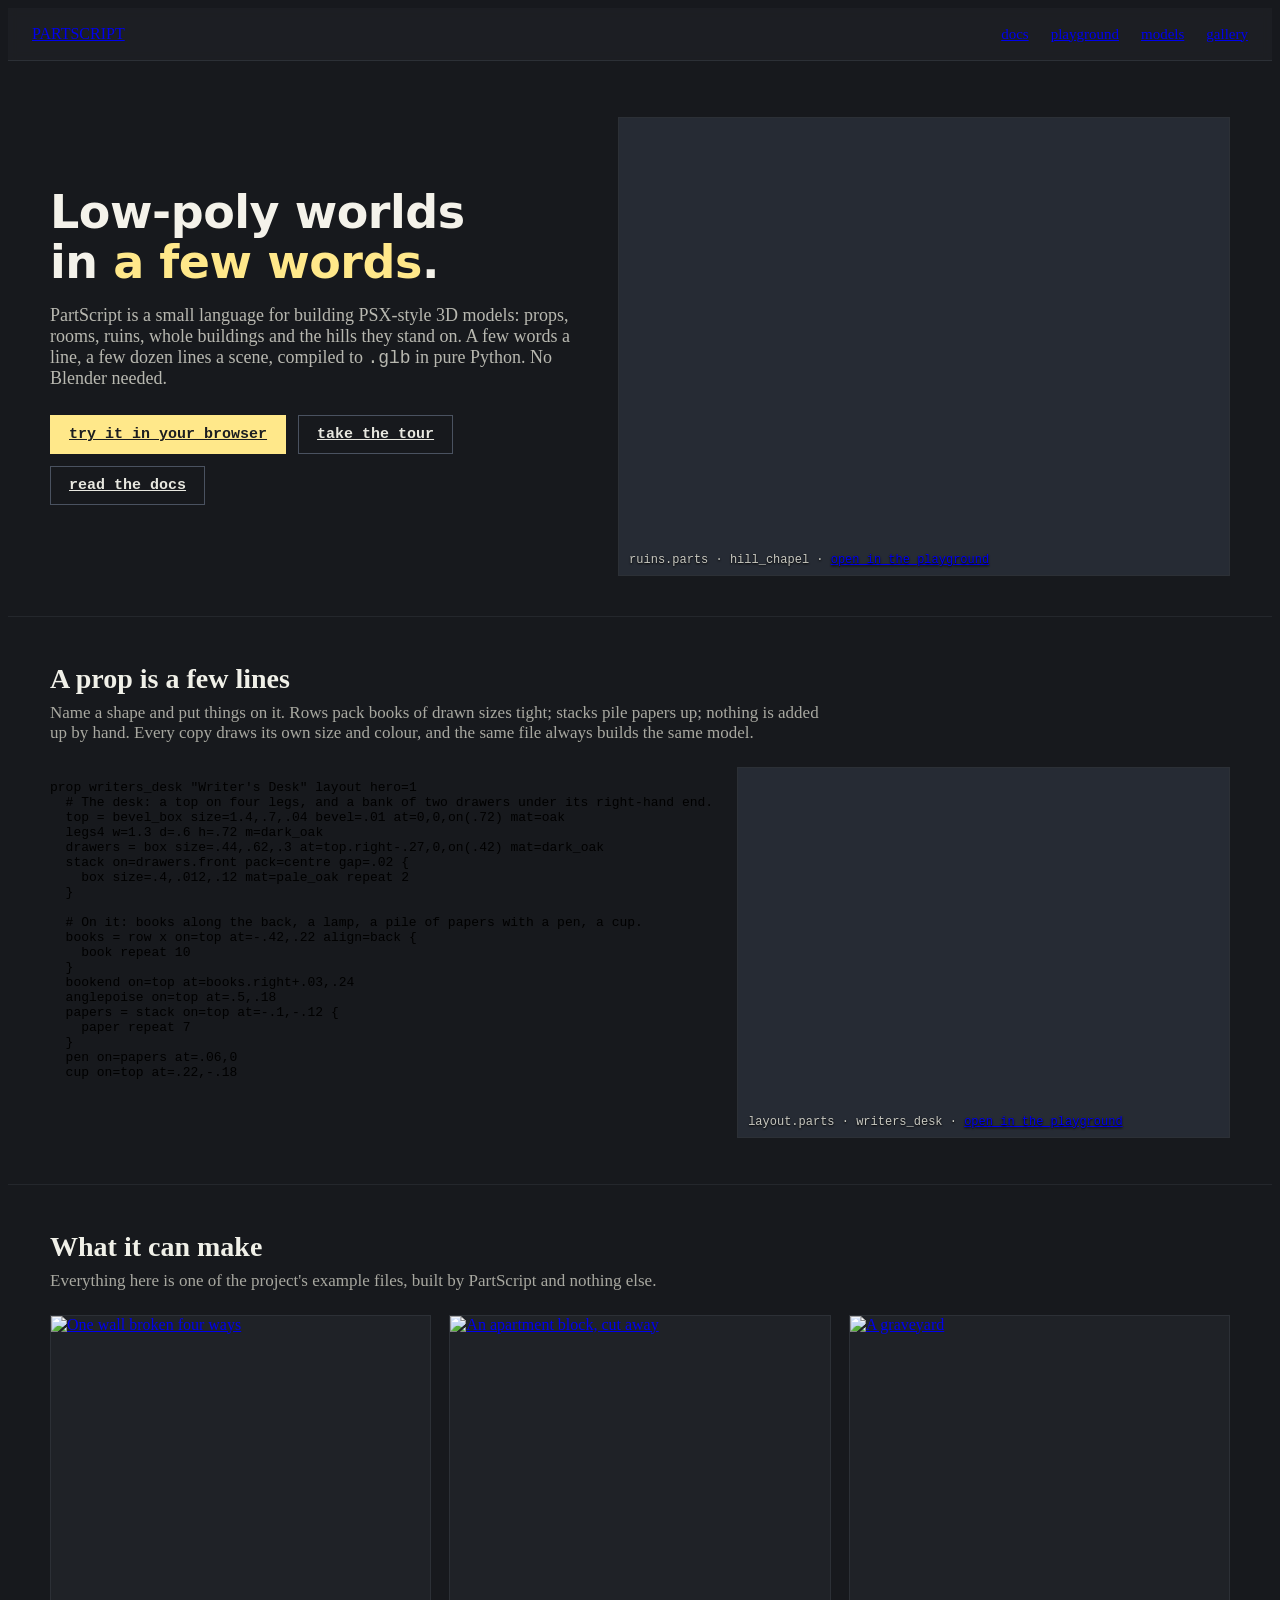
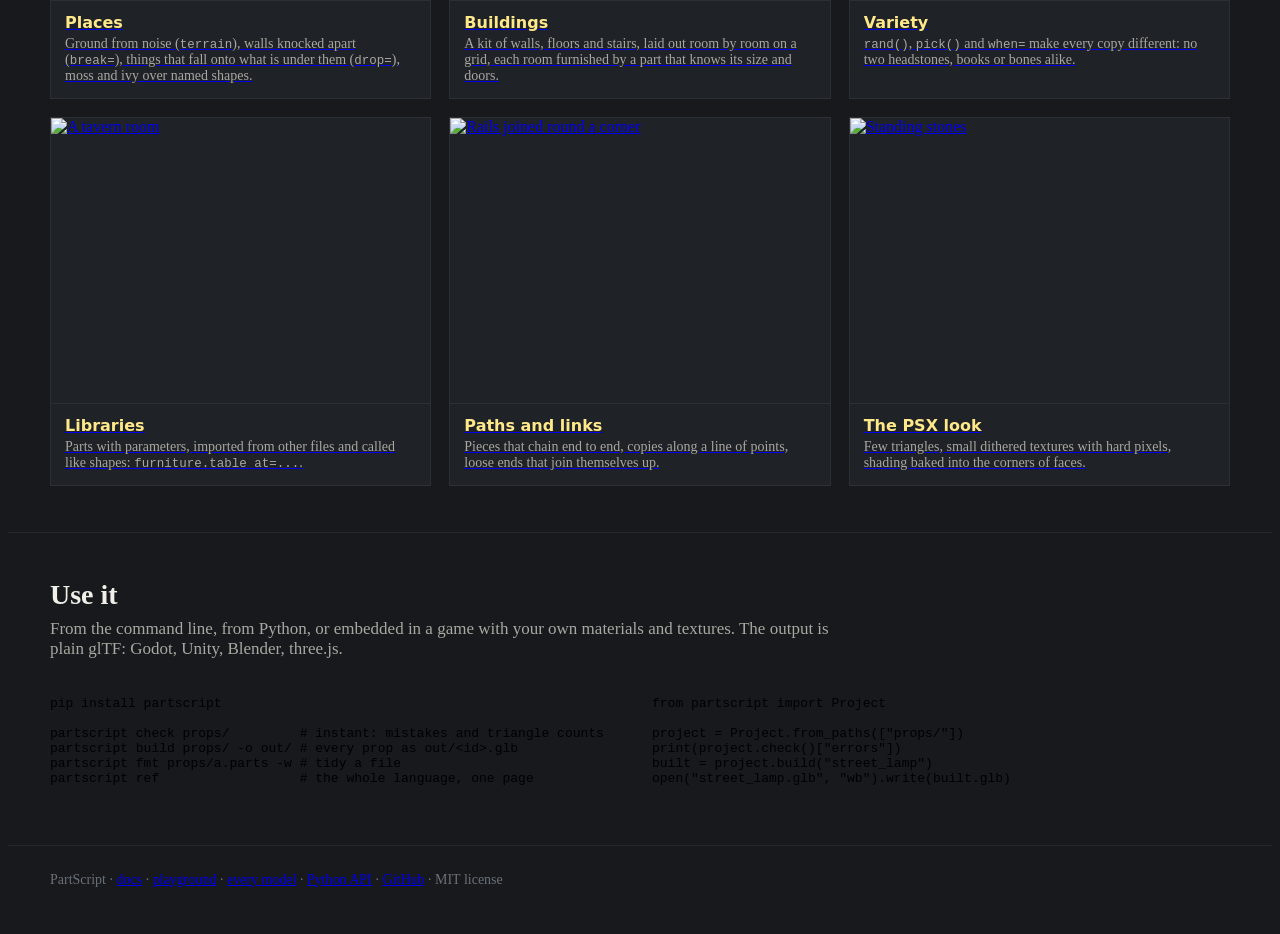
==== site/index.html @ 8c4c553c "PartScript: low-poly worlds in a few words A small language for building PSX-style 3D models, compil" ====
<!doctype html>
<html lang="en">
<head>
<meta charset="utf-8">
<meta name="viewport" content="width=device-width, initial-scale=1">
<title>PartScript: low-poly worlds in a few words</title>
<meta name="description" content="PartScript is a small language for building low-poly, PSX-style 3D models: props, rooms, ruins, whole buildings. A few words a line, compiled to .glb in pure Python. Try it in your browser.">
<meta property="og:title" content="PartScript: low-poly worlds in a few words">
<meta property="og:description" content="A small language for PSX-style 3D models. A few words a line, compiled to .glb. Try it in your browser.">
<meta property="og:image" content="https://partscript.dev/docs/img/hill_chapel.webp">
<meta property="og:url" content="https://partscript.dev/">
<meta name="twitter:card" content="summary_large_image">
<link rel="icon" href="icon.svg" type="image/svg+xml">
<link rel="stylesheet" href="docs/docs.css">
<style>
	body { background: #17191d; }
	header.site { position: sticky; top: 0; z-index: 5; display: flex; align-items: center; gap: 22px; height: 52px; padding: 0 24px;
		background: #1d2024ee; border-bottom: 1px solid #2c3036; backdrop-filter: blur(4px); }
	header.site nav { margin-left: auto; display: flex; gap: 22px; font-size: 15px; }
	.wrap { max-width: 1180px; margin: 0 auto; padding: 0 24px; }
	.hero { display: grid; grid-template-columns: 1fr 1.15fr; gap: 36px; align-items: center; padding: 56px 0 40px; }
	.hero h1 { font: 700 46px/1.08 system-ui, sans-serif; margin: 0 0 18px; color: #f4f2ea; letter-spacing: -.01em; }
	.hero h1 em { font-style: normal; color: #ffe88a; }
	.hero p { font-size: 18px; color: #b8b8b0; max-width: 34em; margin: 0 0 26px; }
	.buttons { display: flex; gap: 12px; flex-wrap: wrap; }
	.button { display: inline-block; padding: 10px 18px; font: 600 15px ui-monospace, Menlo, monospace; border: 1px solid #4a5260; color: #e8e8e0; }
	.button.main { background: #ffe88a; color: #1b1d21; border-color: #ffe88a; }
	.button:hover { text-decoration: none; filter: brightness(1.1); }
	.stage { position: relative; aspect-ratio: 4 / 3; background: #262b34 center / cover no-repeat; border: 1px solid #2c3036; overflow: hidden; }
	.stage canvas { position: absolute; inset: 0; width: 100%; height: 100%; image-rendering: pixelated; }
	.stage .caption { position: absolute; left: 10px; bottom: 8px; font: 12px ui-monospace, monospace; color: #c8c8c0; text-shadow: 0 1px 2px #000; }
	section { padding: 46px 0; border-top: 1px solid #24272c; }
	section h2 { font-size: 28px; margin: 0 0 8px; border: 0; padding: 0; color: #f0f0e8; }
	section > .wrap > p.lead { color: #a8a8a0; font-size: 17px; max-width: 46em; margin: 0 0 24px; }
	.pair { display: grid; grid-template-columns: 1.1fr 1fr; gap: 24px; align-items: stretch; }
	.pair .code { margin: 0; }
	.pair .code pre { height: 100%; font-size: 13px; }
	.cards { display: grid; grid-template-columns: repeat(3, 1fr); gap: 18px; }
	.card { background: #1f2227; border: 1px solid #2c3036; }
	.card img { display: block; width: 100%; aspect-ratio: 4 / 3; object-fit: cover; margin: 0; border: 0; border-bottom: 1px solid #2c3036; }
	.card div { padding: 12px 14px 14px; }
	.card h3 { margin: 0 0 4px; font: 600 16px system-ui, sans-serif; color: #ffe88a; }
	.card p { margin: 0; color: #a8a8a0; font-size: 14px; }
	.card code { font-size: 12.5px; }
	.install { display: grid; grid-template-columns: 1fr 1fr; gap: 24px; }
	footer { border-top: 1px solid #24272c; padding: 26px 0 40px; color: #6a7078; font-size: 14px; }
	@media (max-width: 900px) { .hero, .pair, .install { grid-template-columns: 1fr; } .cards { grid-template-columns: 1fr 1fr; } .hero h1 { font-size: 36px; } }
	@media (max-width: 560px) { .cards { grid-template-columns: 1fr; } header.site nav { gap: 12px; } }
</style>
</head>
<body>
<header class="site">
	<a class="brand" href="index.html">PARTSCRIPT</a>
	<nav><a href="docs/index.html">docs</a><a href="play.html">playground</a><a href="viewer.html">models</a><a href="docs/guides/gallery.html">gallery</a></nav>
</header>

<div class="wrap hero">
	<div>
		<h1>Low-poly worlds<br>in <em>a few words</em>.</h1>
		<p>PartScript is a small language for building PSX-style 3D models: props, rooms, ruins, whole buildings
		and the hills they stand on. A few words a line, a few dozen lines a scene, compiled to <code>.glb</code>
		in pure Python. No Blender needed.</p>
		<div class="buttons">
			<a class="button main" href="play.html">try it in your browser</a>
			<a class="button" href="docs/start/tour.html">take the tour</a>
			<a class="button" href="docs/index.html">read the docs</a>
		</div>
	</div>
	<div class="stage" id="hero" style="background-image:url(docs/img/hill_chapel.webp)">
		<span class="caption">ruins.parts · hill_chapel · <a href="play.html#ruins.parts">open in the playground</a></span>
	</div>
</div>

<section>
	<div class="wrap">
		<h2>A prop is a few lines</h2>
		<p class="lead">Name a shape and put things on it. Rows pack books of drawn sizes tight; stacks pile papers
		up; nothing is added up by hand. Every copy draws its own size and colour, and the same file always builds
		the same model.</p>
		<div class="pair">
			<div class="code parts"><pre><span class="k">prop</span> writers_desk <span class="s">&quot;Writer&#x27;s Desk&quot;</span> layout <span class="o">hero</span>=<span class="n">1</span>
  <span class="c"># The desk: a top on four legs, and a bank of two drawers under its right-hand end.</span>
  <span class="v">top</span> = <span class="k">bevel_box</span> <span class="o">size</span>=<span class="n">1.4</span>,<span class="n">.7</span>,<span class="n">.04</span> <span class="o">bevel</span>=<span class="n">.01</span> <span class="o">at</span>=<span class="n">0</span>,<span class="n">0</span>,<span class="w">on</span>(<span class="n">.72</span>) <span class="o">mat</span>=oak
  legs4 <span class="o">w</span>=<span class="n">1.3</span> <span class="o">d</span>=<span class="n">.6</span> <span class="o">h</span>=<span class="n">.72</span> <span class="o">m</span>=dark_oak
  <span class="v">drawers</span> = <span class="k">box</span> <span class="o">size</span>=<span class="n">.44</span>,<span class="n">.62</span>,<span class="n">.3</span> <span class="o">at</span>=top.right-<span class="n">.27</span>,<span class="n">0</span>,<span class="w">on</span>(<span class="n">.42</span>) <span class="o">mat</span>=dark_oak
  <span class="k">stack</span> <span class="o">on</span>=drawers.front <span class="o">pack</span>=centre <span class="o">gap</span>=<span class="n">.02</span> {
    <span class="k">box</span> <span class="o">size</span>=<span class="n">.4</span>,<span class="n">.012</span>,<span class="n">.12</span> <span class="o">mat</span>=pale_oak <span class="w">repeat</span> <span class="n">2</span>
  }

  <span class="c"># On it: books along the back, a lamp, a pile of papers with a pen, a cup.</span>
  <span class="v">books</span> = <span class="k">row</span> x <span class="o">on</span>=top <span class="o">at</span>=<span class="n">-.42</span>,<span class="n">.22</span> <span class="o">align</span>=back {
    book <span class="w">repeat</span> <span class="n">10</span>
  }
  bookend <span class="o">on</span>=top <span class="o">at</span>=books.right+<span class="n">.03</span>,<span class="n">.24</span>
  anglepoise <span class="o">on</span>=top <span class="o">at</span>=<span class="n">.5</span>,<span class="n">.18</span>
  <span class="v">papers</span> = <span class="k">stack</span> <span class="o">on</span>=top <span class="o">at</span>=<span class="n">-.1</span>,<span class="n">-.12</span> {
    paper <span class="w">repeat</span> <span class="n">7</span>
  }
  pen <span class="o">on</span>=papers <span class="o">at</span>=<span class="n">.06</span>,<span class="n">0</span>
  cup <span class="o">on</span>=top <span class="o">at</span>=<span class="n">.22</span>,<span class="n">-.18</span></pre></div>
			<div class="stage" id="desk" style="background-image:url(docs/img/writers_desk.webp)">
				<span class="caption">layout.parts · writers_desk · <a href="play.html#layout.parts">open in the playground</a></span>
			</div>
		</div>
	</div>
</section>

<section>
	<div class="wrap">
		<h2>What it can make</h2>
		<p class="lead">Everything here is one of the project's example files, built by PartScript and nothing else.</p>
		<div class="cards">
			<a class="card" href="docs/language/generators.html"><img src="docs/img/ruin_stages.webp" alt="One wall broken four ways" loading="lazy"><div>
				<h3>Places</h3><p>Ground from noise (<code>terrain</code>), walls knocked apart (<code>break=</code>), things that fall onto what is under them (<code>drop=</code>), moss and ivy over named shapes.</p></div></a>
			<a class="card" href="docs/language/buildings.html"><img src="docs/img/apartment.webp" alt="An apartment block, cut away" loading="lazy"><div>
				<h3>Buildings</h3><p>A kit of walls, floors and stairs, laid out room by room on a grid, each room furnished by a part that knows its size and doors.</p></div></a>
			<a class="card" href="docs/language/variety.html"><img src="docs/img/graveyard.webp" alt="A graveyard" loading="lazy"><div>
				<h3>Variety</h3><p><code>rand()</code>, <code>pick()</code> and <code>when=</code> make every copy different: no two headstones, books or bones alike.</p></div></a>
			<a class="card" href="docs/language/reuse.html"><img src="docs/img/tavern.webp" alt="A tavern room" loading="lazy"><div>
				<h3>Libraries</h3><p>Parts with parameters, imported from other files and called like shapes: <code>furniture.table at=...</code>.</p></div></a>
			<a class="card" href="docs/language/paths.html"><img src="docs/img/railing.webp" alt="Rails joined round a corner" loading="lazy"><div>
				<h3>Paths and links</h3><p>Pieces that chain end to end, copies along a line of points, loose ends that join themselves up.</p></div></a>
			<a class="card" href="docs/guides/psx-style.html"><img src="docs/img/standing_stones.webp" alt="Standing stones" loading="lazy"><div>
				<h3>The PSX look</h3><p>Few triangles, small dithered textures with hard pixels, shading baked into the corners of faces.</p></div></a>
		</div>
	</div>
</section>

<section>
	<div class="wrap">
		<h2>Use it</h2>
		<p class="lead">From the command line, from Python, or embedded in a game with your own materials and textures.
		The output is plain glTF: Godot, Unity, Blender, three.js.</p>
		<div class="install">
			<div class="code"><pre>pip install partscript

partscript check props/         <span class="c"># instant: mistakes and triangle counts</span>
partscript build props/ -o out/ <span class="c"># every prop as out/&lt;id&gt;.glb</span>
partscript fmt props/a.parts -w <span class="c"># tidy a file</span>
partscript ref                  <span class="c"># the whole language, one page</span></pre></div>
			<div class="code"><pre><span class="k">from</span> partscript <span class="k">import</span> Project

project = Project.from_paths([<span class="s">"props/"</span>])
print(project.check()[<span class="s">"errors"</span>])
built = project.build(<span class="s">"street_lamp"</span>)
open(<span class="s">"street_lamp.glb"</span>, <span class="s">"wb"</span>).write(built.glb)</pre></div>
		</div>
	</div>
</section>

<footer><div class="wrap">PartScript · <a href="docs/index.html">docs</a> · <a href="play.html">playground</a> ·
	<a href="viewer.html">every model</a> · <a href="docs/python/api.html">Python API</a> ·
	<a href="https://github.com/meowers-dev/partscript">GitHub</a> · MIT license</div></footer>

<script type="importmap">
{ "imports": { "three": "https://cdn.jsdelivr.net/npm/three@0.170.0/build/three.module.js",
  "three/addons/": "https://cdn.jsdelivr.net/npm/three@0.170.0/examples/jsm/" } }
</script>
<script type="module">
import * as THREE from "three";
import { GLTFLoader } from "three/addons/loaders/GLTFLoader.js";
import { psx, fog, snapGrid } from "./psx.js";

// Each stage shows its picture at once, then the real model, turning slowly, once it has loaded.
function stage(id, model, view, zoom, look) {
	const el = document.getElementById(id);
	const renderer = new THREE.WebGLRenderer({ antialias: false });
	const scene = new THREE.Scene();
	scene.add(new THREE.HemisphereLight(0xdfe6ff, 0x4a4036, 1.6));
	const sun = new THREE.DirectionalLight(0xfff2dd, 1.8);
	sun.position.set(4, 8, 5);
	scene.add(sun);
	const camera = new THREE.PerspectiveCamera(35, 4 / 3, .05, 400);
	let centre = new THREE.Vector3(), radius = 1, angle = Math.atan2(view[0], view[2]), shown = false;
	function size() {
		const w = el.clientWidth, h = el.clientHeight;
		renderer.setPixelRatio(.5);
		renderer.setSize(w, h, false);
		snapGrid(Math.round(w / 4), Math.round(h / 4));
		camera.aspect = w / h;
		camera.updateProjectionMatrix();
	}
	new GLTFLoader().load(model, gltf => {
		scene.add(gltf.scene);
		if (look) psx(gltf.scene, true);
		const box = new THREE.Box3().setFromObject(gltf.scene);
		box.getCenter(centre);
		radius = box.getSize(new THREE.Vector3()).length() / 2;
		scene.background = new THREE.Color(0x262b34);
		if (look) fog(scene, radius * 2.4 / zoom, radius * 6 / zoom);
		el.prepend(renderer.domElement);
		el.style.backgroundImage = "none";  // the picture was only for while the model loaded
		size();
		shown = true;
	});
	window.addEventListener("resize", () => shown && size());
	const visible = { now: true };
	new IntersectionObserver(([entry]) => { visible.now = entry.isIntersecting; }).observe(el);
	renderer.setAnimationLoop(() => {
		if (!shown || !visible.now) return;
		angle += .0018;
		const d = radius * 3.1 / zoom, h = view[1] / Math.hypot(view[0], view[2]);
		camera.position.set(centre.x + Math.sin(angle) * d, centre.y + h * d, centre.z + Math.cos(angle) * d);
		camera.lookAt(centre);
		renderer.render(scene, camera);
	});
}
stage("hero", "models/hill_chapel.glb", [.9, .35, .7], 1.9, true);
stage("desk", "models/writers_desk.glb", [.7, .45, 1], 1.55, false);
</script>
</body>
</html>
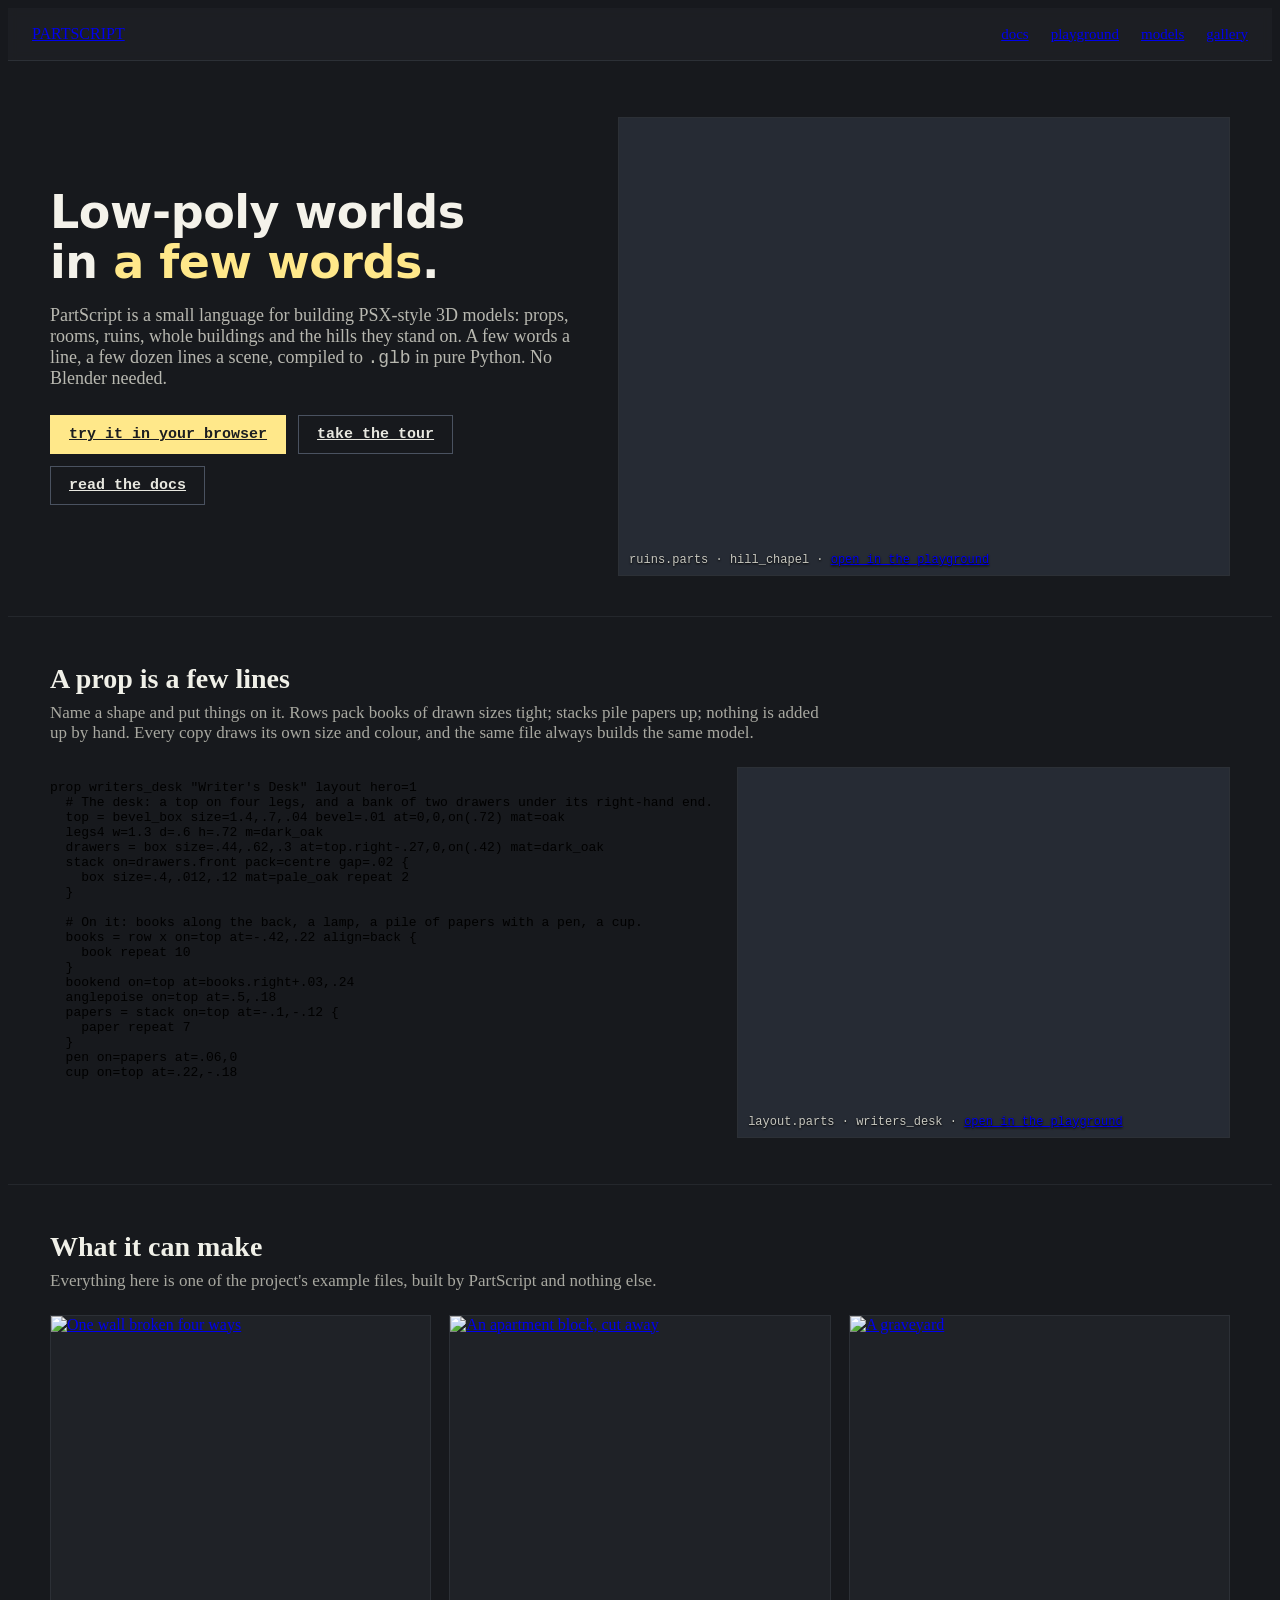
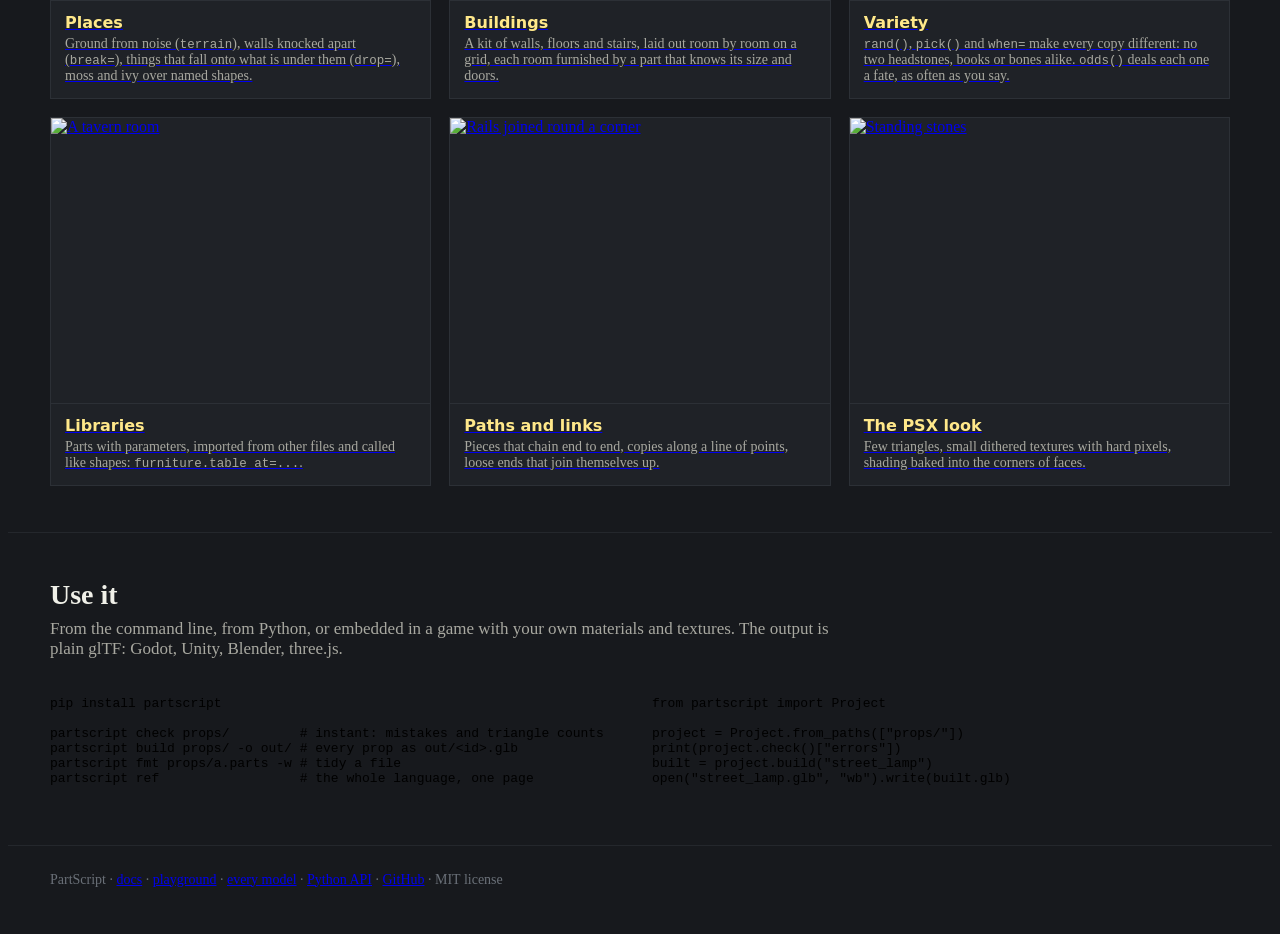
==== commit 81609a5c: "Mention odds() and build seeds wherever the docs sum up variety Co-Authored-By: Claude Opus 5.5 (1M " ====
--- a/site/index.html
+++ b/site/index.html
@@ -115,7 +115,7 @@
 			<a class="card" href="docs/language/buildings.html"><img src="docs/img/apartment.webp" alt="An apartment block, cut away" loading="lazy"><div>
 				<h3>Buildings</h3><p>A kit of walls, floors and stairs, laid out room by room on a grid, each room furnished by a part that knows its size and doors.</p></div></a>
 			<a class="card" href="docs/language/variety.html"><img src="docs/img/graveyard.webp" alt="A graveyard" loading="lazy"><div>
-				<h3>Variety</h3><p><code>rand()</code>, <code>pick()</code> and <code>when=</code> make every copy different: no two headstones, books or bones alike.</p></div></a>
+				<h3>Variety</h3><p><code>rand()</code>, <code>pick()</code> and <code>when=</code> make every copy different: no two headstones, books or bones alike. <code>odds()</code> deals each one a fate, as often as you say.</p></div></a>
 			<a class="card" href="docs/language/reuse.html"><img src="docs/img/tavern.webp" alt="A tavern room" loading="lazy"><div>
 				<h3>Libraries</h3><p>Parts with parameters, imported from other files and called like shapes: <code>furniture.table at=...</code>.</p></div></a>
 			<a class="card" href="docs/language/paths.html"><img src="docs/img/railing.webp" alt="Rails joined round a corner" loading="lazy"><div>
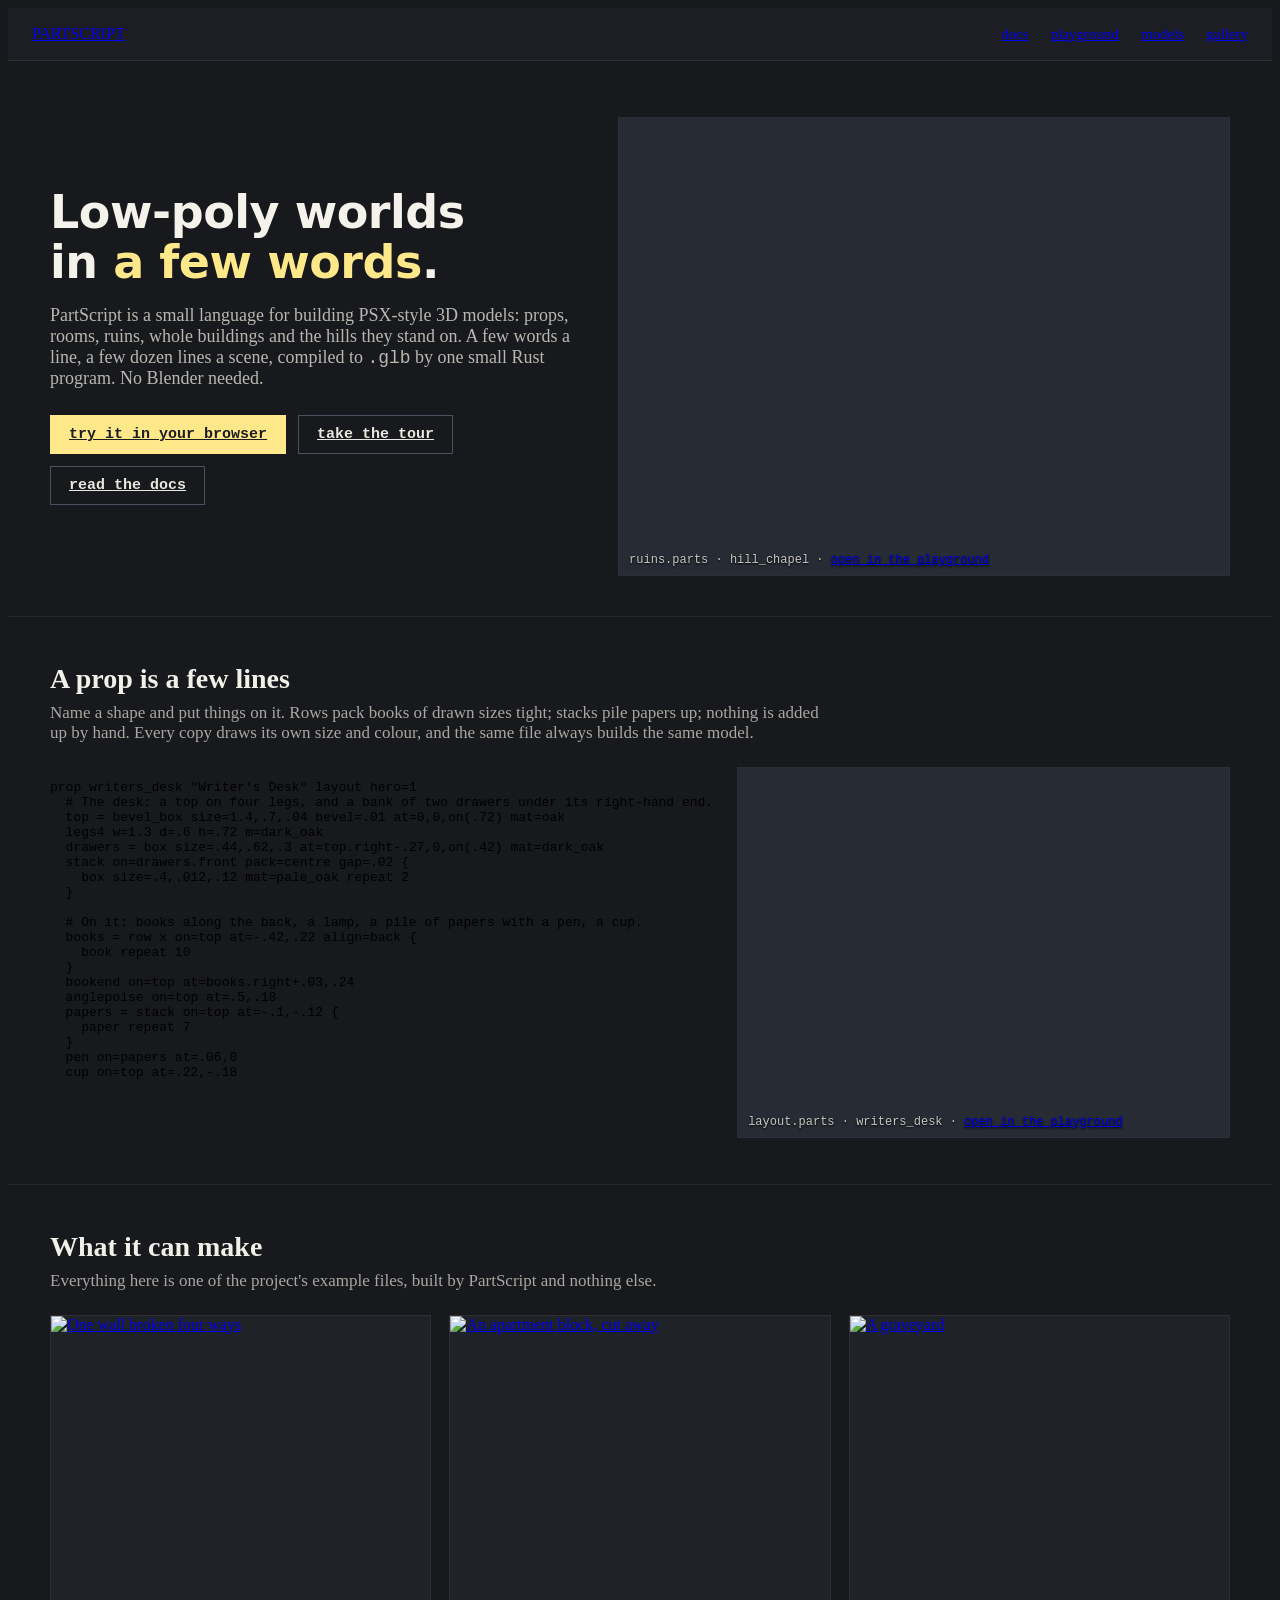
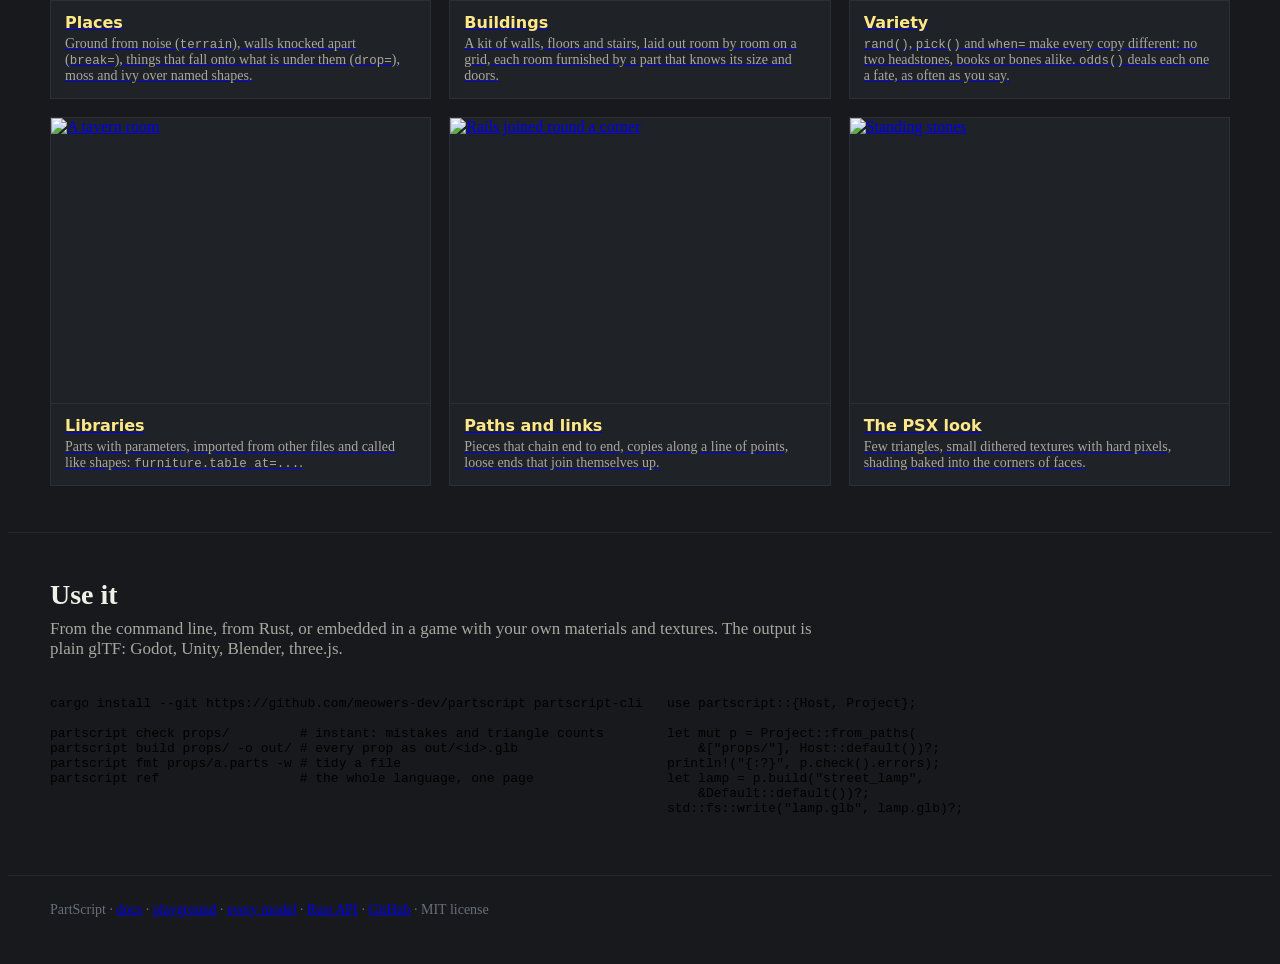
==== commit 9e5b97aa: "Rust only: the site tool, the playground on WebAssembly, docs for Rust; Python removed - crates/site" ====
--- a/site/index.html
+++ b/site/index.html
@@ -4,7 +4,7 @@
 <meta charset="utf-8">
 <meta name="viewport" content="width=device-width, initial-scale=1">
 <title>PartScript: low-poly worlds in a few words</title>
-<meta name="description" content="PartScript is a small language for building low-poly, PSX-style 3D models: props, rooms, ruins, whole buildings. A few words a line, compiled to .glb in pure Python. Try it in your browser.">
+<meta name="description" content="PartScript is a small language for building low-poly, PSX-style 3D models: props, rooms, ruins, whole buildings. A few words a line, compiled to .glb by one small Rust program. Try it in your browser.">
 <meta property="og:title" content="PartScript: low-poly worlds in a few words">
 <meta property="og:description" content="A small language for PSX-style 3D models. A few words a line, compiled to .glb. Try it in your browser.">
 <meta property="og:image" content="https://partscript.dev/docs/img/hill_chapel.webp">
@@ -59,7 +59,7 @@
 		<h1>Low-poly worlds<br>in <em>a few words</em>.</h1>
 		<p>PartScript is a small language for building PSX-style 3D models: props, rooms, ruins, whole buildings
 		and the hills they stand on. A few words a line, a few dozen lines a scene, compiled to <code>.glb</code>
-		in pure Python. No Blender needed.</p>
+		by one small Rust program. No Blender needed.</p>
 		<div class="buttons">
 			<a class="button main" href="play.html">try it in your browser</a>
 			<a class="button" href="docs/start/tour.html">take the tour</a>
@@ -129,27 +129,29 @@
 <section>
 	<div class="wrap">
 		<h2>Use it</h2>
-		<p class="lead">From the command line, from Python, or embedded in a game with your own materials and textures.
+		<p class="lead">From the command line, from Rust, or embedded in a game with your own materials and textures.
 		The output is plain glTF: Godot, Unity, Blender, three.js.</p>
 		<div class="install">
-			<div class="code"><pre>pip install partscript
+			<div class="code"><pre>cargo install --git https://github.com/meowers-dev/partscript partscript-cli
 
 partscript check props/         <span class="c"># instant: mistakes and triangle counts</span>
 partscript build props/ -o out/ <span class="c"># every prop as out/&lt;id&gt;.glb</span>
 partscript fmt props/a.parts -w <span class="c"># tidy a file</span>
 partscript ref                  <span class="c"># the whole language, one page</span></pre></div>
-			<div class="code"><pre><span class="k">from</span> partscript <span class="k">import</span> Project
-
-project = Project.from_paths([<span class="s">"props/"</span>])
-print(project.check()[<span class="s">"errors"</span>])
-built = project.build(<span class="s">"street_lamp"</span>)
-open(<span class="s">"street_lamp.glb"</span>, <span class="s">"wb"</span>).write(built.glb)</pre></div>
+			<div class="code"><pre><span class="k">use</span> partscript::{Host, Project};
+
+<span class="k">let mut</span> p = Project::from_paths(
+    &amp;[<span class="s">"props/"</span>], Host::default())?;
+println!(<span class="s">"{:?}"</span>, p.check().errors);
+<span class="k">let</span> lamp = p.build(<span class="s">"street_lamp"</span>,
+    &amp;Default::default())?;
+std::fs::write(<span class="s">"lamp.glb"</span>, lamp.glb)?;</pre></div>
 		</div>
 	</div>
 </section>
 
 <footer><div class="wrap">PartScript · <a href="docs/index.html">docs</a> · <a href="play.html">playground</a> ·
-	<a href="viewer.html">every model</a> · <a href="docs/python/api.html">Python API</a> ·
+	<a href="viewer.html">every model</a> · <a href="docs/engine/api.html">Rust API</a> ·
 	<a href="https://github.com/meowers-dev/partscript">GitHub</a> · MIT license</div></footer>
 
 <script type="importmap">
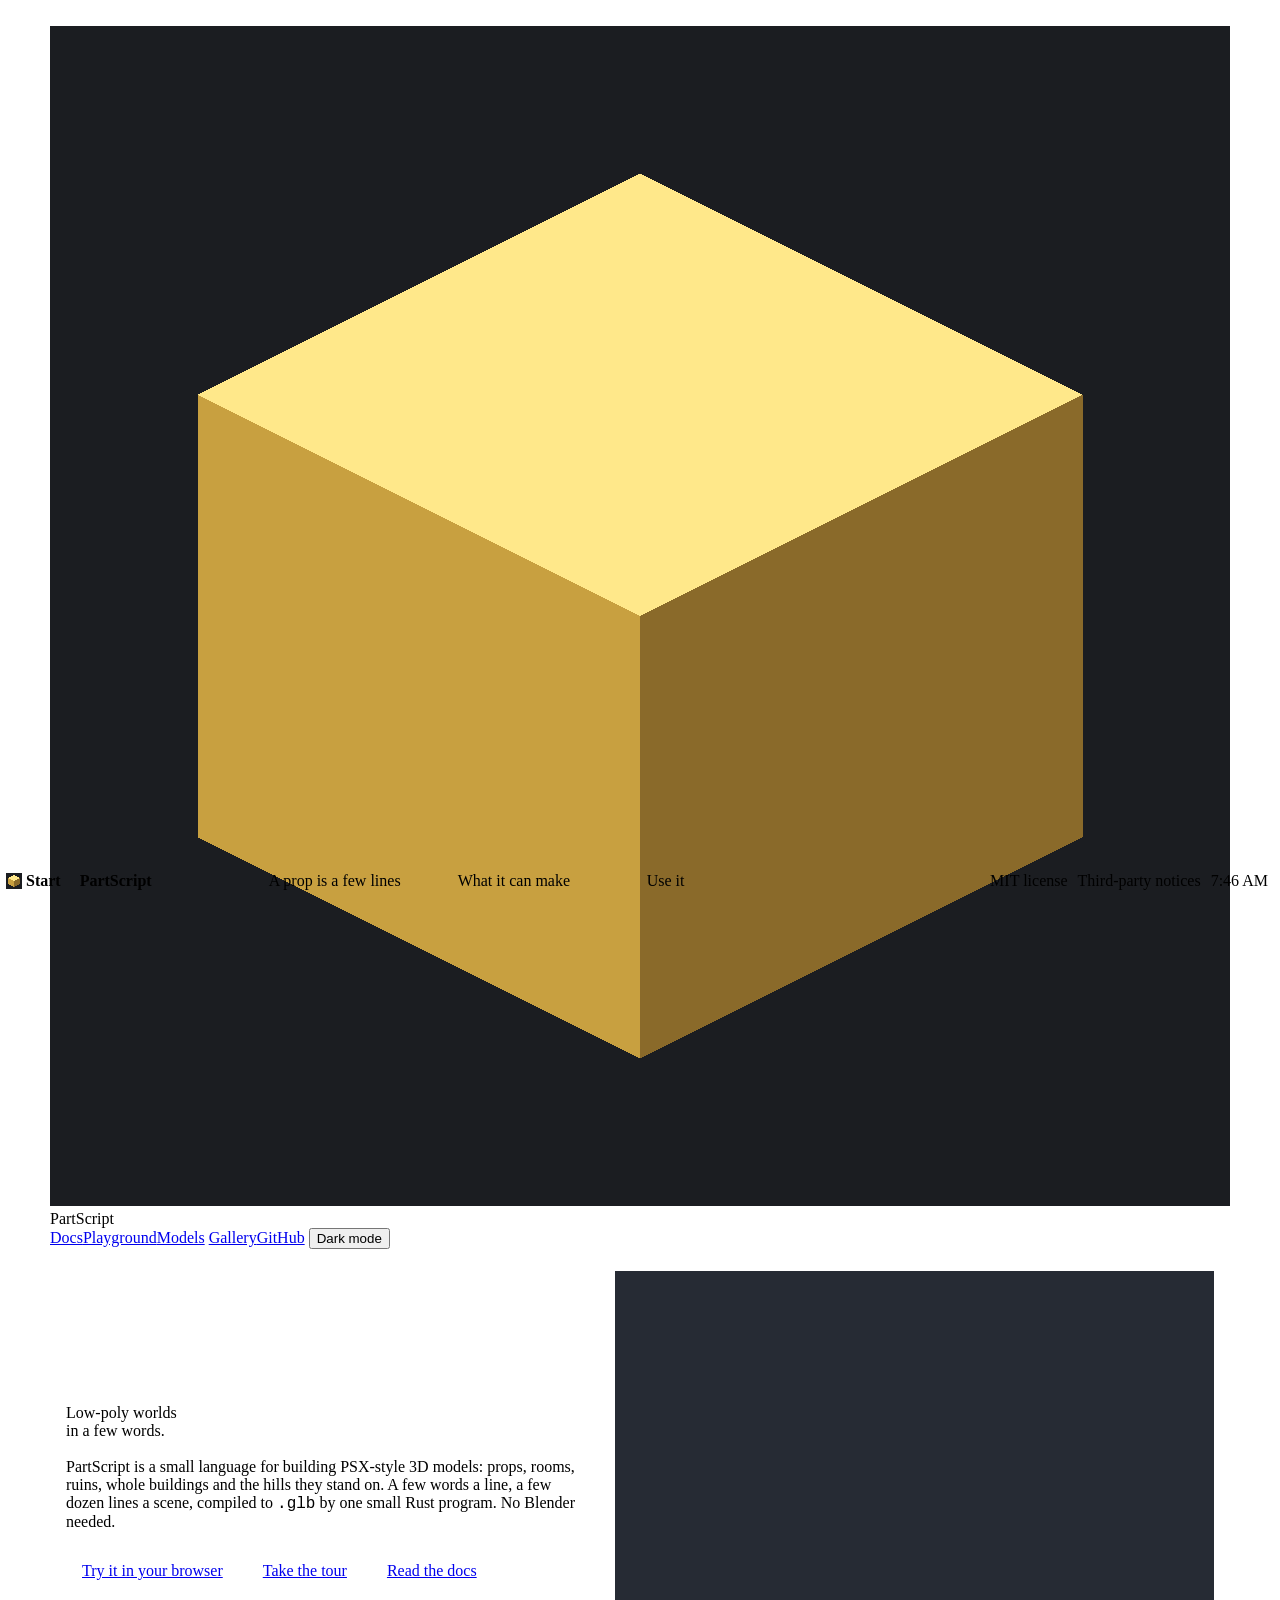
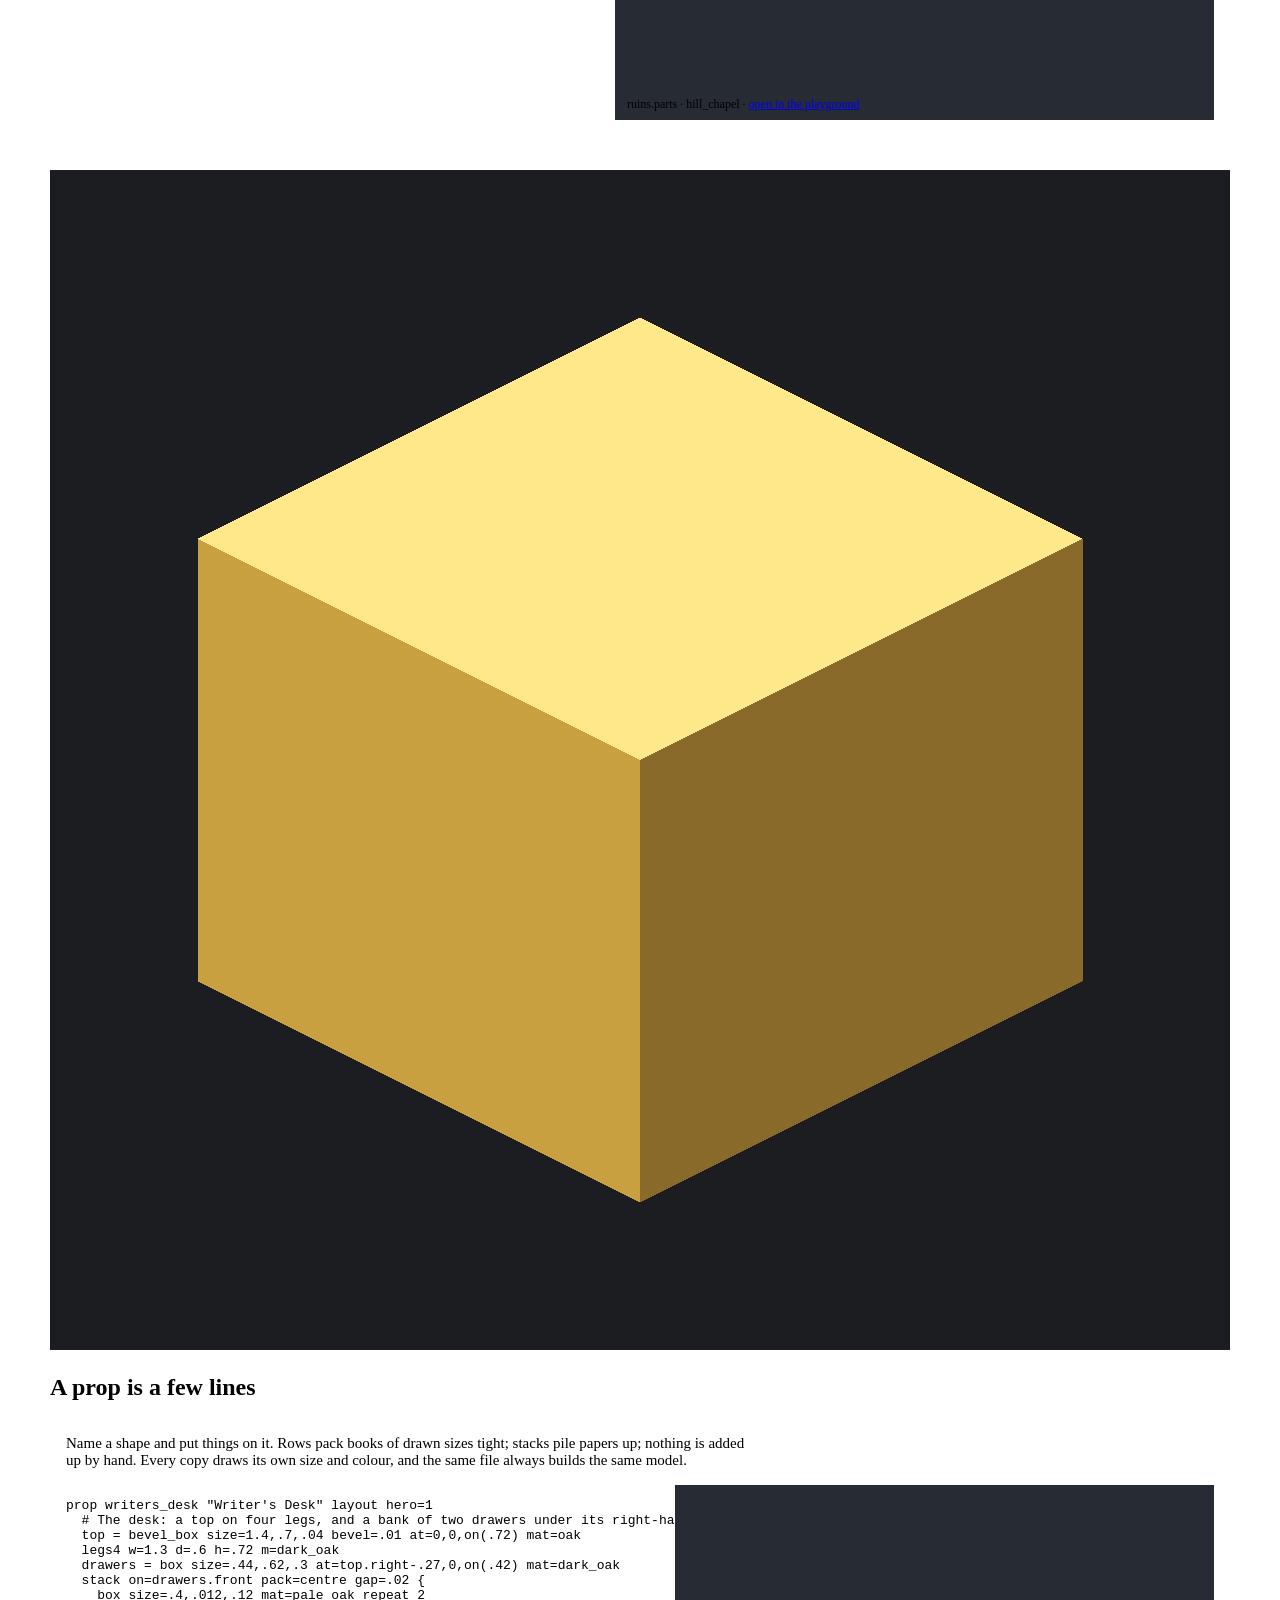
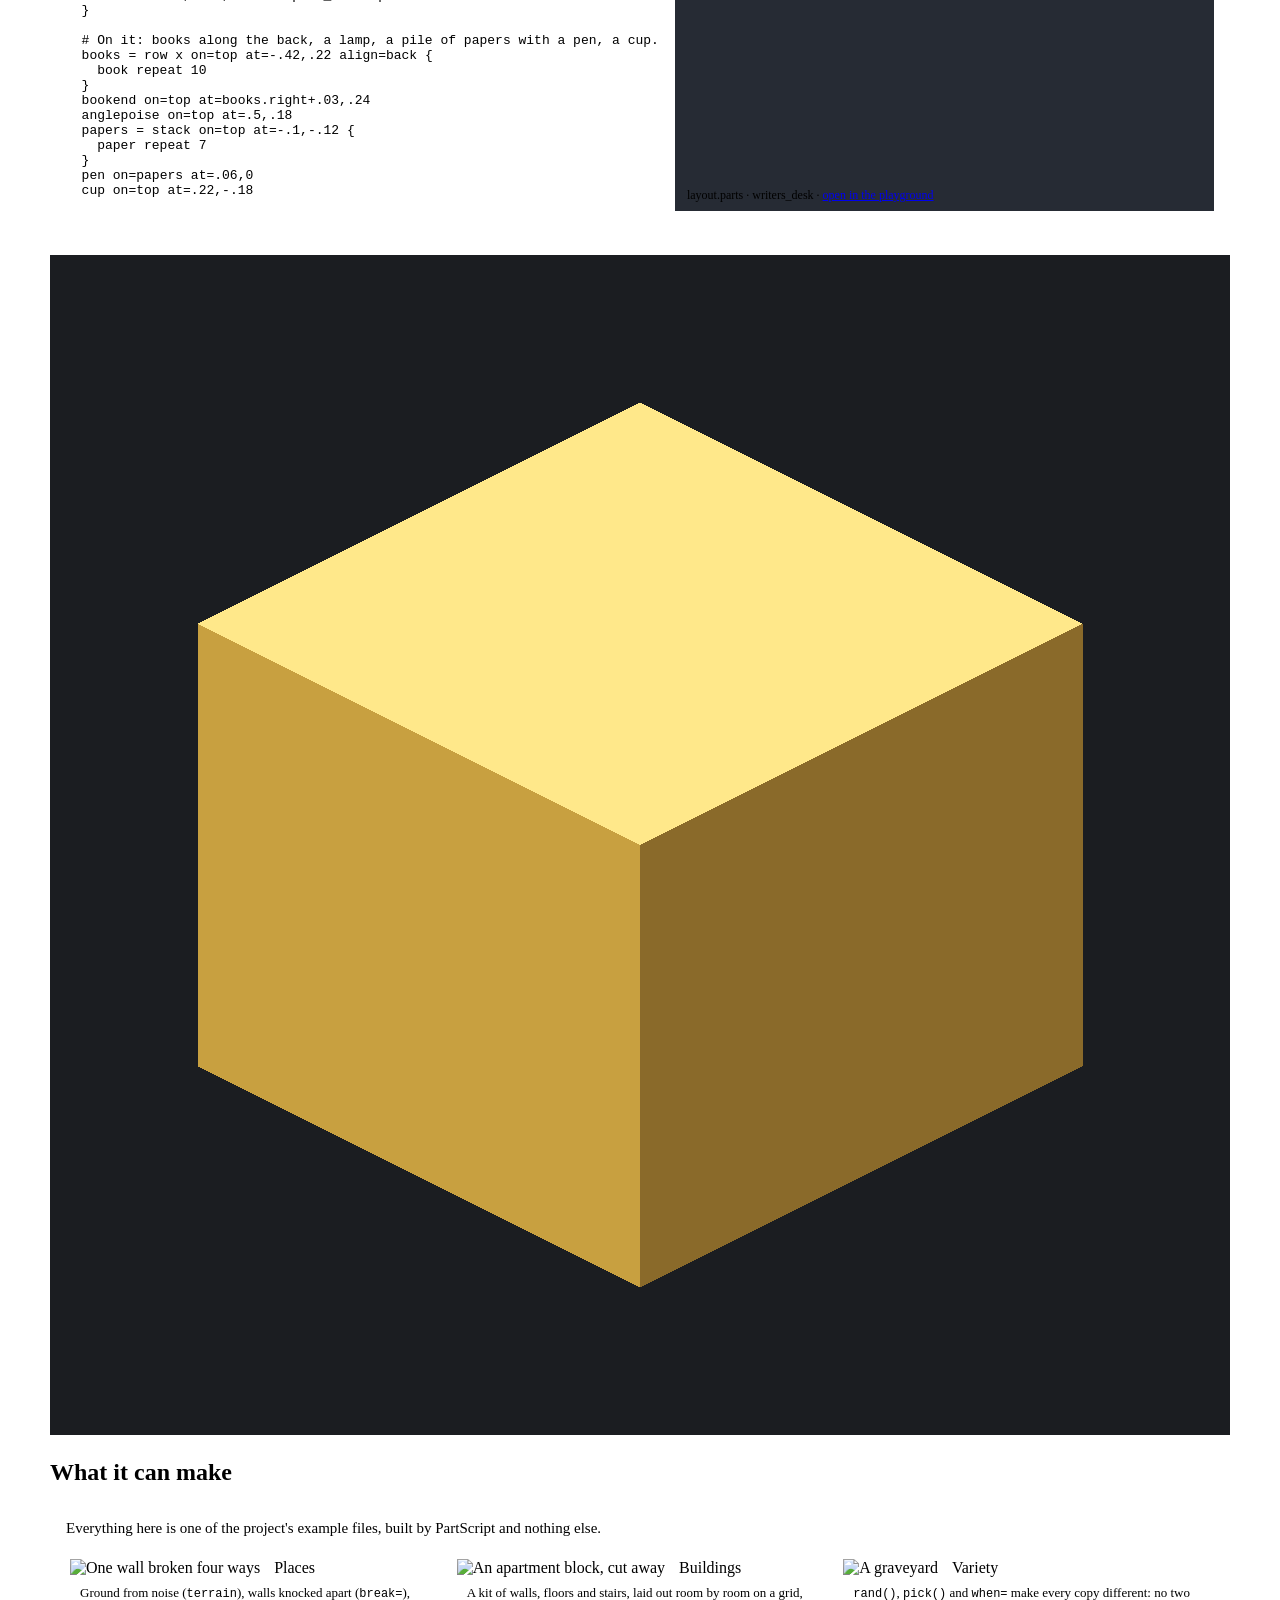
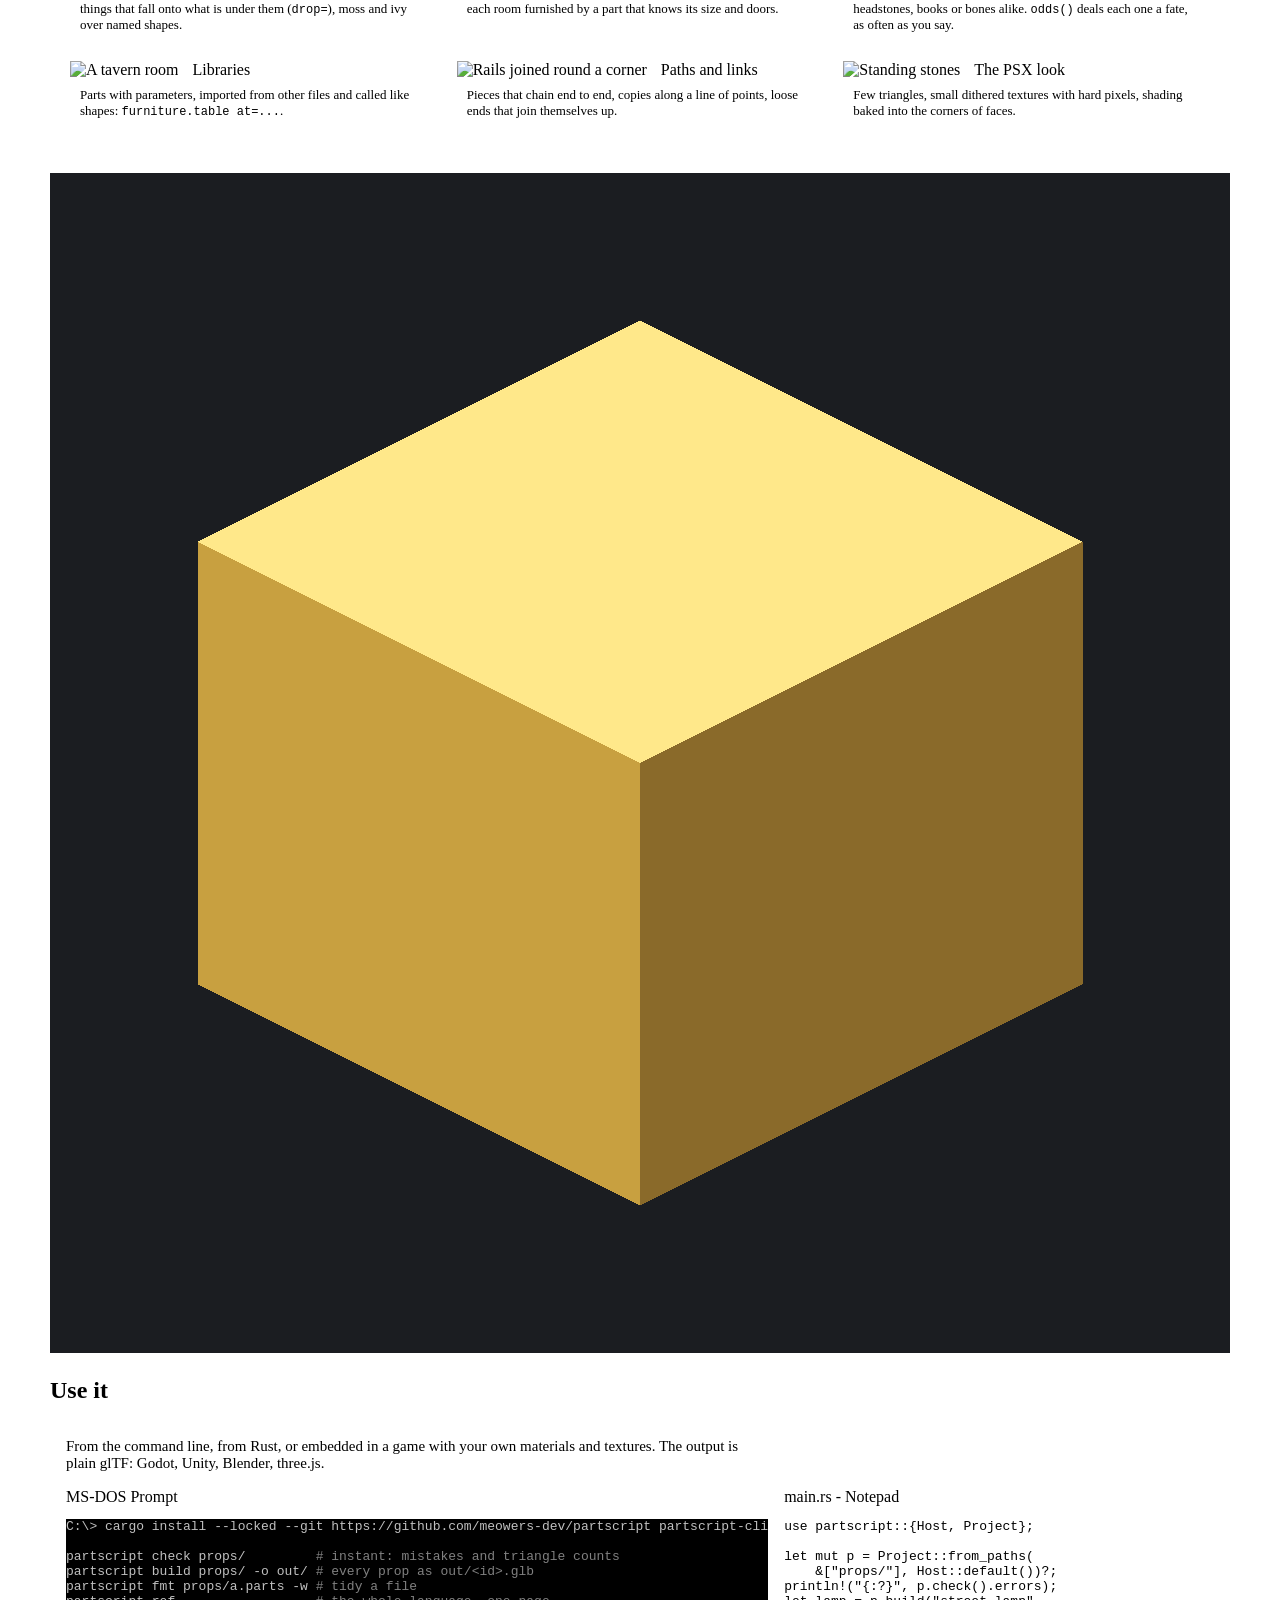
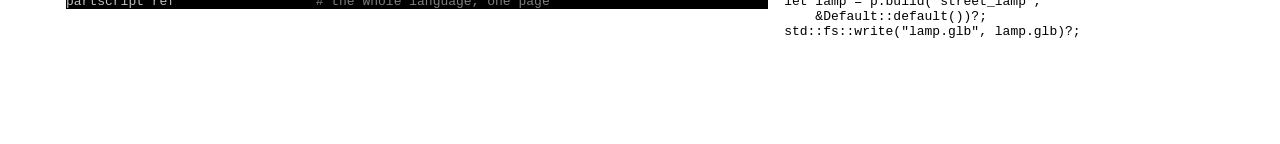
==== commit 82d9249b: "Prepare PartScript and its website for open-source release Retain third-party notices in source and " ====
--- a/site/index.html
+++ b/site/index.html
@@ -12,68 +12,95 @@
 <meta name="twitter:card" content="summary_large_image">
 <link rel="icon" href="icon.svg" type="image/svg+xml">
 <link rel="stylesheet" href="docs/docs.css">
+<script src="theme.js"></script>
 <style>
-	body { background: #17191d; }
-	header.site { position: sticky; top: 0; z-index: 5; display: flex; align-items: center; gap: 22px; height: 52px; padding: 0 24px;
-		background: #1d2024ee; border-bottom: 1px solid #2c3036; backdrop-filter: blur(4px); }
-	header.site nav { margin-left: auto; display: flex; gap: 22px; font-size: 15px; }
-	.wrap { max-width: 1180px; margin: 0 auto; padding: 0 24px; }
-	.hero { display: grid; grid-template-columns: 1fr 1.15fr; gap: 36px; align-items: center; padding: 56px 0 40px; }
-	.hero h1 { font: 700 46px/1.08 system-ui, sans-serif; margin: 0 0 18px; color: #f4f2ea; letter-spacing: -.01em; }
-	.hero h1 em { font-style: normal; color: #ffe88a; }
-	.hero p { font-size: 18px; color: #b8b8b0; max-width: 34em; margin: 0 0 26px; }
-	.buttons { display: flex; gap: 12px; flex-wrap: wrap; }
-	.button { display: inline-block; padding: 10px 18px; font: 600 15px ui-monospace, Menlo, monospace; border: 1px solid #4a5260; color: #e8e8e0; }
-	.button.main { background: #ffe88a; color: #1b1d21; border-color: #ffe88a; }
-	.button:hover { text-decoration: none; filter: brightness(1.1); }
-	.stage { position: relative; aspect-ratio: 4 / 3; background: #262b34 center / cover no-repeat; border: 1px solid #2c3036; overflow: hidden; }
+	body { padding-bottom: 40px; }
+	.wrap { max-width: 1180px; margin: 0 auto; padding: 0 20px; }
+	.window { margin: 26px 0; scroll-margin-top: 16px; }
+	.window > .body { padding: 14px 16px 18px; }
+	.hero { display: grid; grid-template-columns: 1fr 1.15fr; gap: 28px; align-items: center; padding: 22px 16px 24px; }
+	.hero h1 { margin: 0 0 18px; font: 40px/1.15 var(--pixel); }
+	.hero h1 em { font-style: normal; color: var(--link); }
+	.hero p { margin: 0 0 24px; max-width: 34em; font-size: 16px; }
+	.buttons { display: flex; flex-wrap: wrap; gap: 8px; }
+	.button { padding: 7px 16px; }
+	.button:active { padding: 8px 15px 6px 17px; }
+	.stage { position: relative; aspect-ratio: 4 / 3; overflow: hidden; background: #262b34 center / cover no-repeat; }
 	.stage canvas { position: absolute; inset: 0; width: 100%; height: 100%; image-rendering: pixelated; }
-	.stage .caption { position: absolute; left: 10px; bottom: 8px; font: 12px ui-monospace, monospace; color: #c8c8c0; text-shadow: 0 1px 2px #000; }
-	section { padding: 46px 0; border-top: 1px solid #24272c; }
-	section h2 { font-size: 28px; margin: 0 0 8px; border: 0; padding: 0; color: #f0f0e8; }
-	section > .wrap > p.lead { color: #a8a8a0; font-size: 17px; max-width: 46em; margin: 0 0 24px; }
-	.pair { display: grid; grid-template-columns: 1.1fr 1fr; gap: 24px; align-items: stretch; }
+	.stage .caption { position: absolute; left: 6px; bottom: 6px; padding: 2px 6px; font-size: 12px; }
+	p.lead { max-width: 46em; margin: 0 0 16px; font-size: 15px; }
+	.pair { display: grid; grid-template-columns: 1.1fr 1fr; gap: 16px; align-items: stretch; }
+	.pair > * { min-width: 0; }
+	.pair .stage { aspect-ratio: auto; min-height: 300px; }  /* as tall as the code beside it, as wide as its column */
 	.pair .code { margin: 0; }
 	.pair .code pre { height: 100%; font-size: 13px; }
-	.cards { display: grid; grid-template-columns: repeat(3, 1fr); gap: 18px; }
-	.card { background: #1f2227; border: 1px solid #2c3036; }
-	.card img { display: block; width: 100%; aspect-ratio: 4 / 3; object-fit: cover; margin: 0; border: 0; border-bottom: 1px solid #2c3036; }
-	.card div { padding: 12px 14px 14px; }
-	.card h3 { margin: 0 0 4px; font: 600 16px system-ui, sans-serif; color: #ffe88a; }
-	.card p { margin: 0; color: #a8a8a0; font-size: 14px; }
-	.card code { font-size: 12.5px; }
-	.install { display: grid; grid-template-columns: 1fr 1fr; gap: 24px; }
-	footer { border-top: 1px solid #24272c; padding: 26px 0 40px; color: #6a7078; font-size: 14px; }
-	@media (max-width: 900px) { .hero, .pair, .install { grid-template-columns: 1fr; } .cards { grid-template-columns: 1fr 1fr; } .hero h1 { font-size: 36px; } }
-	@media (max-width: 560px) { .cards { grid-template-columns: 1fr; } header.site nav { gap: 12px; } }
+	.cards { display: grid; grid-template-columns: repeat(3, 1fr); gap: 12px; }
+	.card { padding: 4px 4px 10px; background: var(--face); box-shadow: var(--raised); color: var(--text); text-decoration: none; }
+	.card img { width: 100%; aspect-ratio: 4 / 3; object-fit: cover; margin: 0 0 8px; }
+	.card h3 { display: inline-block; margin: 0 6px 6px; padding: 2px 4px; font: 20px/1 var(--pixel); }
+	.card:hover h3, .card:focus-visible h3 { background: var(--title); color: #fff; }
+	.card p { margin: 0 10px; font-size: 13px; }
+	.card code { font-size: 12px; }
+	.install { display: grid; grid-template-columns: 1fr 1fr; gap: 16px; }
+	.install .window { margin: 0; }
+	.install .code { margin: 0; }
+	.install pre { box-shadow: none; }
+	.dos pre { background: #000; color: #c0c0c0; }
+	.dos .c { color: #808080; }
+	/* the taskbar: Start, a button for each window on the page, the tray */
+	.taskbar { position: fixed; z-index: 10; left: 0; right: 0; bottom: 0; display: flex; align-items: center; gap: 3px; height: 32px; padding: 3px 2px;
+		background: var(--face); border-top: 1px solid var(--hilite); box-shadow: inset 0 1px var(--light); font: 13px/1 var(--sans); }
+	.taskbar .tasks { display: flex; gap: 3px; flex: 1; min-width: 0; }
+	.taskbar .tasks a { flex: 0 1 170px; min-width: 0; padding: 6px 8px; overflow: hidden; white-space: nowrap; text-overflow: ellipsis;
+		background: var(--face); box-shadow: var(--raised); color: var(--text); text-decoration: none; }
+	.taskbar .tasks a.on { box-shadow: var(--pushed); background: var(--hilite) repeating-conic-gradient(var(--light) 0 25%, transparent 0 50%) 0 0 / 2px 2px;
+		font-weight: bold; }
+	.tray { display: flex; align-items: center; gap: 10px; height: 100%; padding: 0 10px; box-shadow: inset 1px 1px var(--shadow), inset -1px -1px var(--light); }
+	.tray a { color: var(--text); text-decoration: none; }
+	.start { position: relative; }
+	.start summary { display: flex; align-items: center; gap: 4px; height: 26px; padding: 0 8px 0 4px; list-style: none; background: var(--face);
+		box-shadow: var(--raised); font-weight: bold; cursor: default; }
+	.start summary::-webkit-details-marker { display: none; }
+	.start summary img { width: 16px; height: 16px; }
+	.start[open] summary { box-shadow: var(--pushed); }
+	.start .menu { position: absolute; left: 0; bottom: 30px; display: flex; min-width: 220px; padding: 3px; background: var(--face); box-shadow: var(--raised); }
+	.start .banner { writing-mode: vertical-rl; transform: rotate(180deg); padding: 6px 3px; background: var(--title); color: #fff; font: 20px/1 var(--pixel); }
+	.start nav { display: flex; flex-direction: column; flex: 1; padding: 2px 0; }
+	.start nav a { padding: 8px 24px 8px 12px; color: var(--text); text-decoration: none; }
+	.start nav a:hover, .start nav a:focus-visible { background: var(--title); color: #fff; outline: 0; }
+	.start nav hr { width: calc(100% - 4px); margin: 3px 2px; border: 0; border-top: 1px solid var(--shadow); border-bottom: 1px solid var(--light); }
+	@media (max-width: 900px) { .hero, .pair, .install { grid-template-columns: 1fr; } .pair .stage { aspect-ratio: 4 / 3; min-height: 0; } .cards { grid-template-columns: 1fr 1fr; } .hero h1 { font-size: 20px; } }
+	@media (max-width: 640px) { .cards { grid-template-columns: 1fr; } .taskbar .tasks { visibility: hidden; } .wrap { padding: 0 8px; } }
 </style>
 </head>
 <body>
-<header class="site">
-	<a class="brand" href="index.html">PARTSCRIPT</a>
-	<nav><a href="docs/index.html">docs</a><a href="play.html">playground</a><a href="viewer.html">models</a><a href="docs/guides/gallery.html">gallery</a></nav>
-</header>
-
-<div class="wrap hero">
-	<div>
-		<h1>Low-poly worlds<br>in <em>a few words</em>.</h1>
-		<p>PartScript is a small language for building PSX-style 3D models: props, rooms, ruins, whole buildings
-		and the hills they stand on. A few words a line, a few dozen lines a scene, compiled to <code>.glb</code>
-		by one small Rust program. No Blender needed.</p>
-		<div class="buttons">
-			<a class="button main" href="play.html">try it in your browser</a>
-			<a class="button" href="docs/start/tour.html">take the tour</a>
-			<a class="button" href="docs/index.html">read the docs</a>
-		</div>
-	</div>
-	<div class="stage" id="hero" style="background-image:url(docs/img/hill_chapel.webp)">
-		<span class="caption">ruins.parts · hill_chapel · <a href="play.html#ruins.parts">open in the playground</a></span>
-	</div>
-</div>
-
-<section>
-	<div class="wrap">
-		<h2>A prop is a few lines</h2>
+<div class="wrap">
+<div class="window" id="partscript">
+	<div class="titlebar"><img class="icon" src="icon.svg" alt=""><span class="title">PartScript</span></div>
+	<nav class="menubar"><a href="docs/index.html">Docs</a><a href="play.html">Playground</a><a href="viewer.html">Models</a>
+		<a href="docs/guides/gallery.html">Gallery</a><a href="https://github.com/meowers-dev/partscript">GitHub</a>
+		<span class="right"><button class="theme" type="button">Dark mode</button></span></nav>
+	<div class="hero">
+		<div>
+			<h1>Low-poly worlds<br>in <em>a few words</em>.</h1>
+			<p>PartScript is a small language for building PSX-style 3D models: props, rooms, ruins, whole buildings
+			and the hills they stand on. A few words a line, a few dozen lines a scene, compiled to <code>.glb</code>
+			by one small Rust program. No Blender needed.</p>
+			<div class="buttons">
+				<a class="button main" href="play.html">Try it in your browser</a>
+				<a class="button" href="docs/start/tour.html">Take the tour</a>
+				<a class="button" href="docs/index.html">Read the docs</a>
+			</div>
+		</div>
+		<div class="stage frame" id="hero" style="background-image:url(docs/img/hill_chapel.webp)">
+			<span class="caption tip">ruins.parts · hill_chapel · <a href="play.html#ruins.parts">open in the playground</a></span>
+		</div>
+	</div>
+</div>
+
+<div class="window" id="a-prop">
+	<div class="titlebar"><img class="icon" src="icon.svg" alt=""><h2>A prop is a few lines</h2></div>
+	<div class="body">
 		<p class="lead">Name a shape and put things on it. Rows pack books of drawn sizes tight; stacks pile papers
 		up; nothing is added up by hand. Every copy draws its own size and colour, and the same file always builds
 		the same model.</p>
@@ -98,62 +125,88 @@
   }
   pen <span class="o">on</span>=papers <span class="o">at</span>=<span class="n">.06</span>,<span class="n">0</span>
   cup <span class="o">on</span>=top <span class="o">at</span>=<span class="n">.22</span>,<span class="n">-.18</span></pre></div>
-			<div class="stage" id="desk" style="background-image:url(docs/img/writers_desk.webp)">
-				<span class="caption">layout.parts · writers_desk · <a href="play.html#layout.parts">open in the playground</a></span>
+			<div class="stage frame" id="desk" style="background-image:url(docs/img/writers_desk.webp)">
+				<span class="caption tip">layout.parts · writers_desk · <a href="play.html#layout.parts">open in the playground</a></span>
 			</div>
 		</div>
 	</div>
-</section>
-
-<section>
-	<div class="wrap">
-		<h2>What it can make</h2>
+</div>
+
+<div class="window" id="what-it-makes">
+	<div class="titlebar"><img class="icon" src="icon.svg" alt=""><h2>What it can make</h2></div>
+	<div class="body">
 		<p class="lead">Everything here is one of the project's example files, built by PartScript and nothing else.</p>
 		<div class="cards">
-			<a class="card" href="docs/language/generators.html"><img src="docs/img/ruin_stages.webp" alt="One wall broken four ways" loading="lazy"><div>
-				<h3>Places</h3><p>Ground from noise (<code>terrain</code>), walls knocked apart (<code>break=</code>), things that fall onto what is under them (<code>drop=</code>), moss and ivy over named shapes.</p></div></a>
-			<a class="card" href="docs/language/buildings.html"><img src="docs/img/apartment.webp" alt="An apartment block, cut away" loading="lazy"><div>
-				<h3>Buildings</h3><p>A kit of walls, floors and stairs, laid out room by room on a grid, each room furnished by a part that knows its size and doors.</p></div></a>
-			<a class="card" href="docs/language/variety.html"><img src="docs/img/graveyard.webp" alt="A graveyard" loading="lazy"><div>
-				<h3>Variety</h3><p><code>rand()</code>, <code>pick()</code> and <code>when=</code> make every copy different: no two headstones, books or bones alike. <code>odds()</code> deals each one a fate, as often as you say.</p></div></a>
-			<a class="card" href="docs/language/reuse.html"><img src="docs/img/tavern.webp" alt="A tavern room" loading="lazy"><div>
-				<h3>Libraries</h3><p>Parts with parameters, imported from other files and called like shapes: <code>furniture.table at=...</code>.</p></div></a>
-			<a class="card" href="docs/language/paths.html"><img src="docs/img/railing.webp" alt="Rails joined round a corner" loading="lazy"><div>
-				<h3>Paths and links</h3><p>Pieces that chain end to end, copies along a line of points, loose ends that join themselves up.</p></div></a>
-			<a class="card" href="docs/guides/psx-style.html"><img src="docs/img/standing_stones.webp" alt="Standing stones" loading="lazy"><div>
-				<h3>The PSX look</h3><p>Few triangles, small dithered textures with hard pixels, shading baked into the corners of faces.</p></div></a>
-		</div>
-	</div>
-</section>
-
-<section>
-	<div class="wrap">
-		<h2>Use it</h2>
+			<a class="card" href="docs/language/generators.html"><img src="docs/img/ruin_stages.webp" alt="One wall broken four ways" loading="lazy">
+				<h3>Places</h3><p>Ground from noise (<code>terrain</code>), walls knocked apart (<code>break=</code>), things that fall onto what is under them (<code>drop=</code>), moss and ivy over named shapes.</p></a>
+			<a class="card" href="docs/language/buildings.html"><img src="docs/img/apartment.webp" alt="An apartment block, cut away" loading="lazy">
+				<h3>Buildings</h3><p>A kit of walls, floors and stairs, laid out room by room on a grid, each room furnished by a part that knows its size and doors.</p></a>
+			<a class="card" href="docs/language/variety.html"><img src="docs/img/graveyard.webp" alt="A graveyard" loading="lazy">
+				<h3>Variety</h3><p><code>rand()</code>, <code>pick()</code> and <code>when=</code> make every copy different: no two headstones, books or bones alike. <code>odds()</code> deals each one a fate, as often as you say.</p></a>
+			<a class="card" href="docs/language/reuse.html"><img src="docs/img/tavern.webp" alt="A tavern room" loading="lazy">
+				<h3>Libraries</h3><p>Parts with parameters, imported from other files and called like shapes: <code>furniture.table at=...</code>.</p></a>
+			<a class="card" href="docs/language/paths.html"><img src="docs/img/railing.webp" alt="Rails joined round a corner" loading="lazy">
+				<h3>Paths and links</h3><p>Pieces that chain end to end, copies along a line of points, loose ends that join themselves up.</p></a>
+			<a class="card" href="docs/guides/psx-style.html"><img src="docs/img/standing_stones.webp" alt="Standing stones" loading="lazy">
+				<h3>The PSX look</h3><p>Few triangles, small dithered textures with hard pixels, shading baked into the corners of faces.</p></a>
+		</div>
+	</div>
+</div>
+
+<div class="window" id="use-it">
+	<div class="titlebar"><img class="icon" src="icon.svg" alt=""><h2>Use it</h2></div>
+	<div class="body">
 		<p class="lead">From the command line, from Rust, or embedded in a game with your own materials and textures.
 		The output is plain glTF: Godot, Unity, Blender, three.js.</p>
 		<div class="install">
-			<div class="code"><pre>cargo install --git https://github.com/meowers-dev/partscript partscript-cli
+			<div class="window"><div class="titlebar"><span class="title">MS-DOS Prompt</span></div>
+			<div class="code dos"><pre>C:\&gt; cargo install --locked --git https://github.com/meowers-dev/partscript partscript-cli
 
 partscript check props/         <span class="c"># instant: mistakes and triangle counts</span>
 partscript build props/ -o out/ <span class="c"># every prop as out/&lt;id&gt;.glb</span>
 partscript fmt props/a.parts -w <span class="c"># tidy a file</span>
-partscript ref                  <span class="c"># the whole language, one page</span></pre></div>
-			<div class="code"><pre><span class="k">use</span> partscript::{Host, Project};
+partscript ref                  <span class="c"># the whole language, one page</span></pre></div></div>
+			<div class="window"><div class="titlebar"><span class="title">main.rs - Notepad</span></div>
+			<div class="code field"><pre><span class="k">use</span> partscript::{Host, Project};
 
 <span class="k">let mut</span> p = Project::from_paths(
     &amp;[<span class="s">"props/"</span>], Host::default())?;
 println!(<span class="s">"{:?}"</span>, p.check().errors);
 <span class="k">let</span> lamp = p.build(<span class="s">"street_lamp"</span>,
     &amp;Default::default())?;
-std::fs::write(<span class="s">"lamp.glb"</span>, lamp.glb)?;</pre></div>
-		</div>
-	</div>
-</section>
-
-<footer><div class="wrap">PartScript · <a href="docs/index.html">docs</a> · <a href="play.html">playground</a> ·
-	<a href="viewer.html">every model</a> · <a href="docs/engine/api.html">Rust API</a> ·
-	<a href="https://github.com/meowers-dev/partscript">GitHub</a> · MIT license</div></footer>
-
+std::fs::write(<span class="s">"lamp.glb"</span>, lamp.glb)?;</pre></div></div>
+		</div>
+	</div>
+</div>
+</div>
+
+<footer class="taskbar">
+	<details class="start">
+		<summary><img src="icon.svg" alt="">Start</summary>
+		<div class="menu"><span class="banner">PartScript</span><nav>
+			<a href="docs/index.html">Docs</a><a href="docs/start/tour.html">Take the tour</a><a href="play.html">Playground</a>
+			<a href="viewer.html">Every model</a><a href="docs/guides/gallery.html">Gallery</a><a href="docs/engine/api.html">Rust API</a><hr>
+			<a href="https://github.com/meowers-dev/partscript">GitHub</a></nav></div>
+	</details>
+	<nav class="tasks"><a href="#partscript">PartScript</a><a href="#a-prop">A prop is a few lines</a><a href="#what-it-makes">What it can make</a><a href="#use-it">Use it</a></nav>
+	<span class="tray"><a href="LICENSE">MIT license</a><a href="THIRD_PARTY_NOTICES.md">Third-party notices</a><span id="clock"></span></span>
+</footer>
+
+<script>
+// The taskbar: the window on screen is the pressed button; the clock; Start closes when you click elsewhere.
+const tasks = [...document.querySelectorAll(".tasks a")];
+const onScreen = new IntersectionObserver(entries => {
+	for (const entry of entries) if (entry.isIntersecting) tasks.forEach(a => a.classList.toggle("on", a.hash === "#" + entry.target.id));
+}, { rootMargin: "-45% 0px -50% 0px" });
+tasks.forEach(a => onScreen.observe(document.querySelector(a.hash)));
+const clock = document.getElementById("clock");
+const tick = () => { clock.textContent = new Date().toLocaleTimeString([], { hour: "numeric", minute: "2-digit" }); };
+tick();
+setInterval(tick, 15000);
+const start = document.querySelector(".start");
+document.addEventListener("click", event => { if (!start.contains(event.target)) start.open = false; });
+document.addEventListener("keydown", event => { if (event.key === "Escape") start.open = false; });
+</script>
 <script type="importmap">
 { "imports": { "three": "https://cdn.jsdelivr.net/npm/three@0.170.0/build/three.module.js",
   "three/addons/": "https://cdn.jsdelivr.net/npm/three@0.170.0/examples/jsm/" } }
